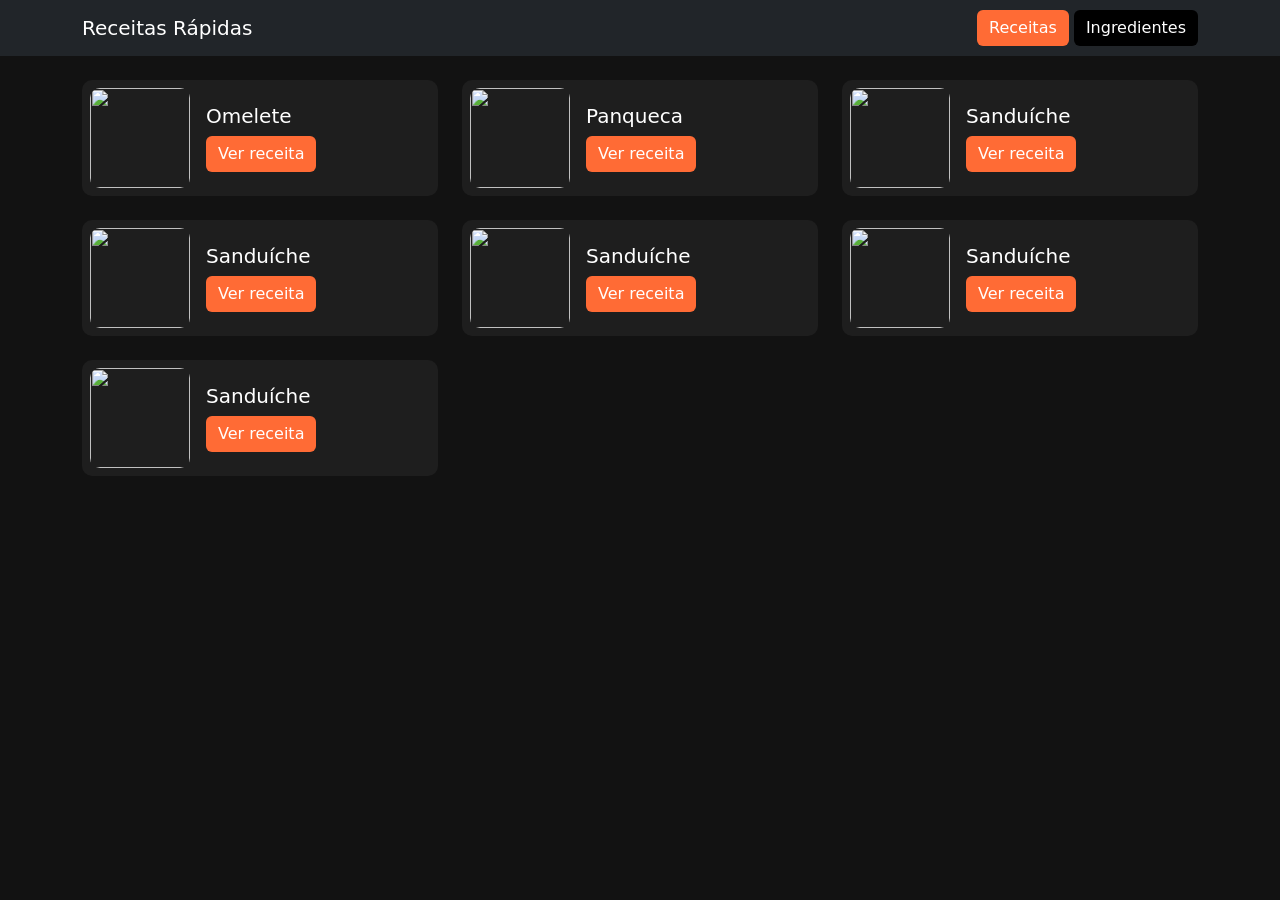
==== Site1/index.html @ aeb969e9 "Add files via upload" ====
<!DOCTYPE html>
<html lang="pt-BR">
<head>
  <meta charset="UTF-8">
  <title>Receitas Rápidas</title>
  <link href="https://cdn.jsdelivr.net/npm/bootstrap@5.3.0/dist/css/bootstrap.min.css" rel="stylesheet">
  <link rel="stylesheet" href="css/styles.css">
</head>
<body>

<nav class="navbar navbar-dark bg-dark">
  <div class="container">
    <a class="navbar-brand" href="index.html">Receitas Rápidas</a>
    <div>
      <a href="index.html" id="btn-receitas" class="btn btn-primary">Receitas</a>
      <a href="ingredientes.html" id="btn-ingredientes" class="btn btn-success">Ingredientes</a>
    </div>
  </div>
</nav>

<div class="container mt-4">
  <div class="row" id="lista-receitas"></div>
</div>

<script src="js/receitas.js"></script>
<script src="js/app.js"></script>

</body>
</html>
---- Site1/css/styles.css ----
:root {
  --cor-fundo: #121212;
  --cor-card: #1e1e1e;
  --cor-primaria: #ff6b35;
  --cor-secundaria: #398f5d;
  --cor-texto: #f1f1f1;
}

body {
  background-color: var(--cor-fundo);
  color: var(--cor-texto);
  font-style: var(--cor-texto);
}

.card {
  background-color: var(--cor-card);
  border: none;
  border-radius: 10px;
  font-style: var(--cor-texto);
}

.btn-primary {
  background-color: var(--cor-primaria);
  border: none;
  font-style: var(--cor-texto);
}

.btn-success {
  background-color: var(--cor-secundaria);
  border: none;
  font-style: var(--cor-texto);
}

.btn-dark {
  background-color: #000;
  font-style: var(--cor-texto);
}

.img-receita {
  width: 100px;
  height: 100px;
  object-fit: cover;
  border-radius: 10px;
}

body::before,
body::after {
  content: "";
  position: fixed;
  top: 0;
  width: 200px;
  height: 100vh;
  background-image: url("https://www.galbani.com.br/wp-content/uploads/2024/10/Sanduiche-2-1-scaled.webp");
  background-size: cover;
  background-position: center;
  filter: blur(1px);
  opacity: 0.8;
  z-index: -1;
}

/* esquerda */
body::before {
  left: 0;
}

/* direita */
body::after {
  right: 0;
  transform: scaleX(-1); /* espelha para variar */
}
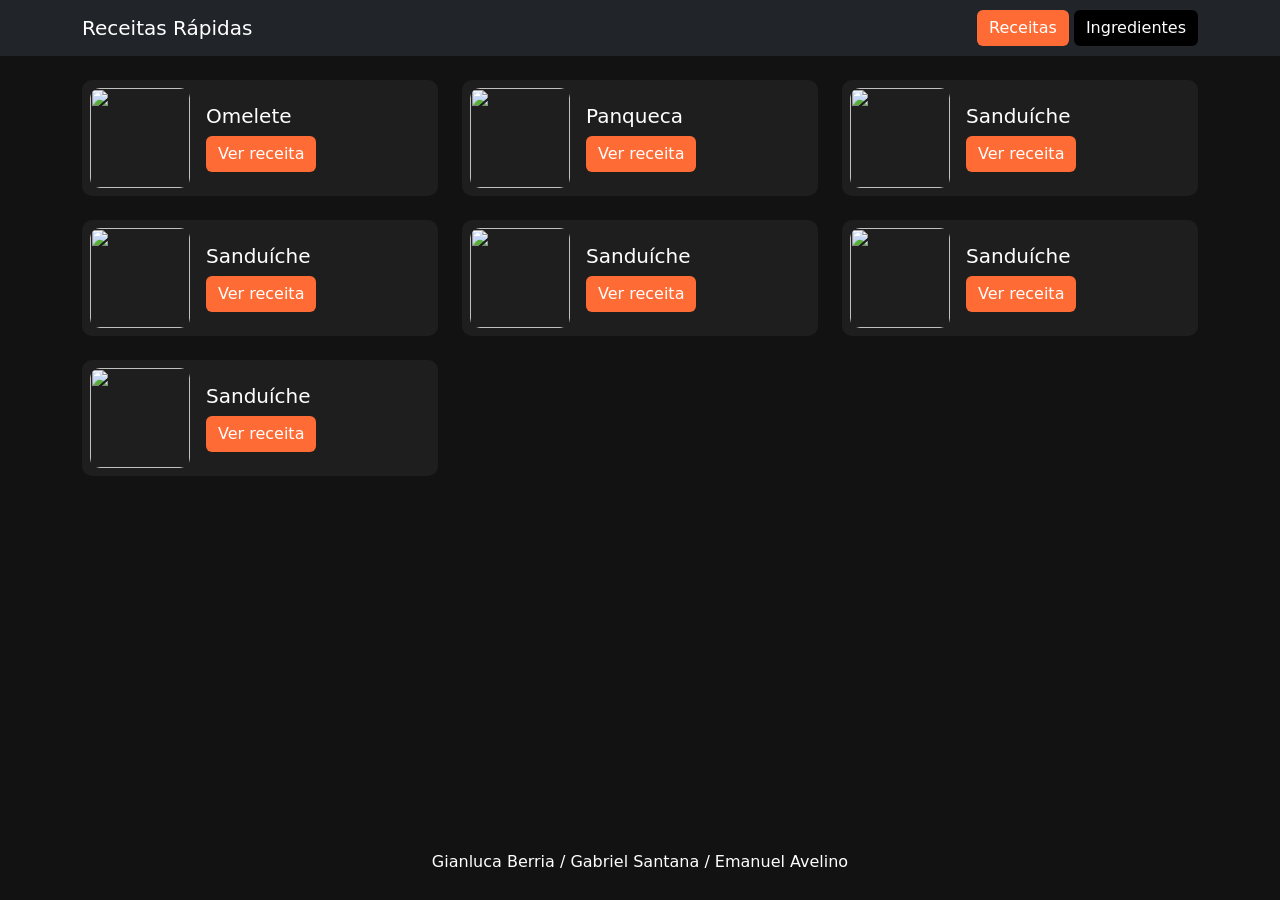
==== commit d5c67116: "Add files via upload" ====
--- a/Site1/index.html
+++ b/Site1/index.html
@@ -22,6 +22,10 @@
   <div class="row" id="lista-receitas"></div>
 </div>
 
+<footer class="footer">
+  <p>Gianluca Berria / Gabriel Santana / Emanuel Avelino</p>
+</footer>
+
 <script src="js/receitas.js"></script>
 <script src="js/app.js"></script>
 
--- a/Site1/css/styles.css
+++ b/Site1/css/styles.css
@@ -68,3 +68,13 @@
   right: 0;
   transform: scaleX(-1); /* espelha para variar */
 }
+
+.footer {
+    position: fixed;
+    left: 0;
+    bottom: 0;
+    width: 100%;
+    color: white;
+    text-align: center;
+    padding: 10px 0;
+}
